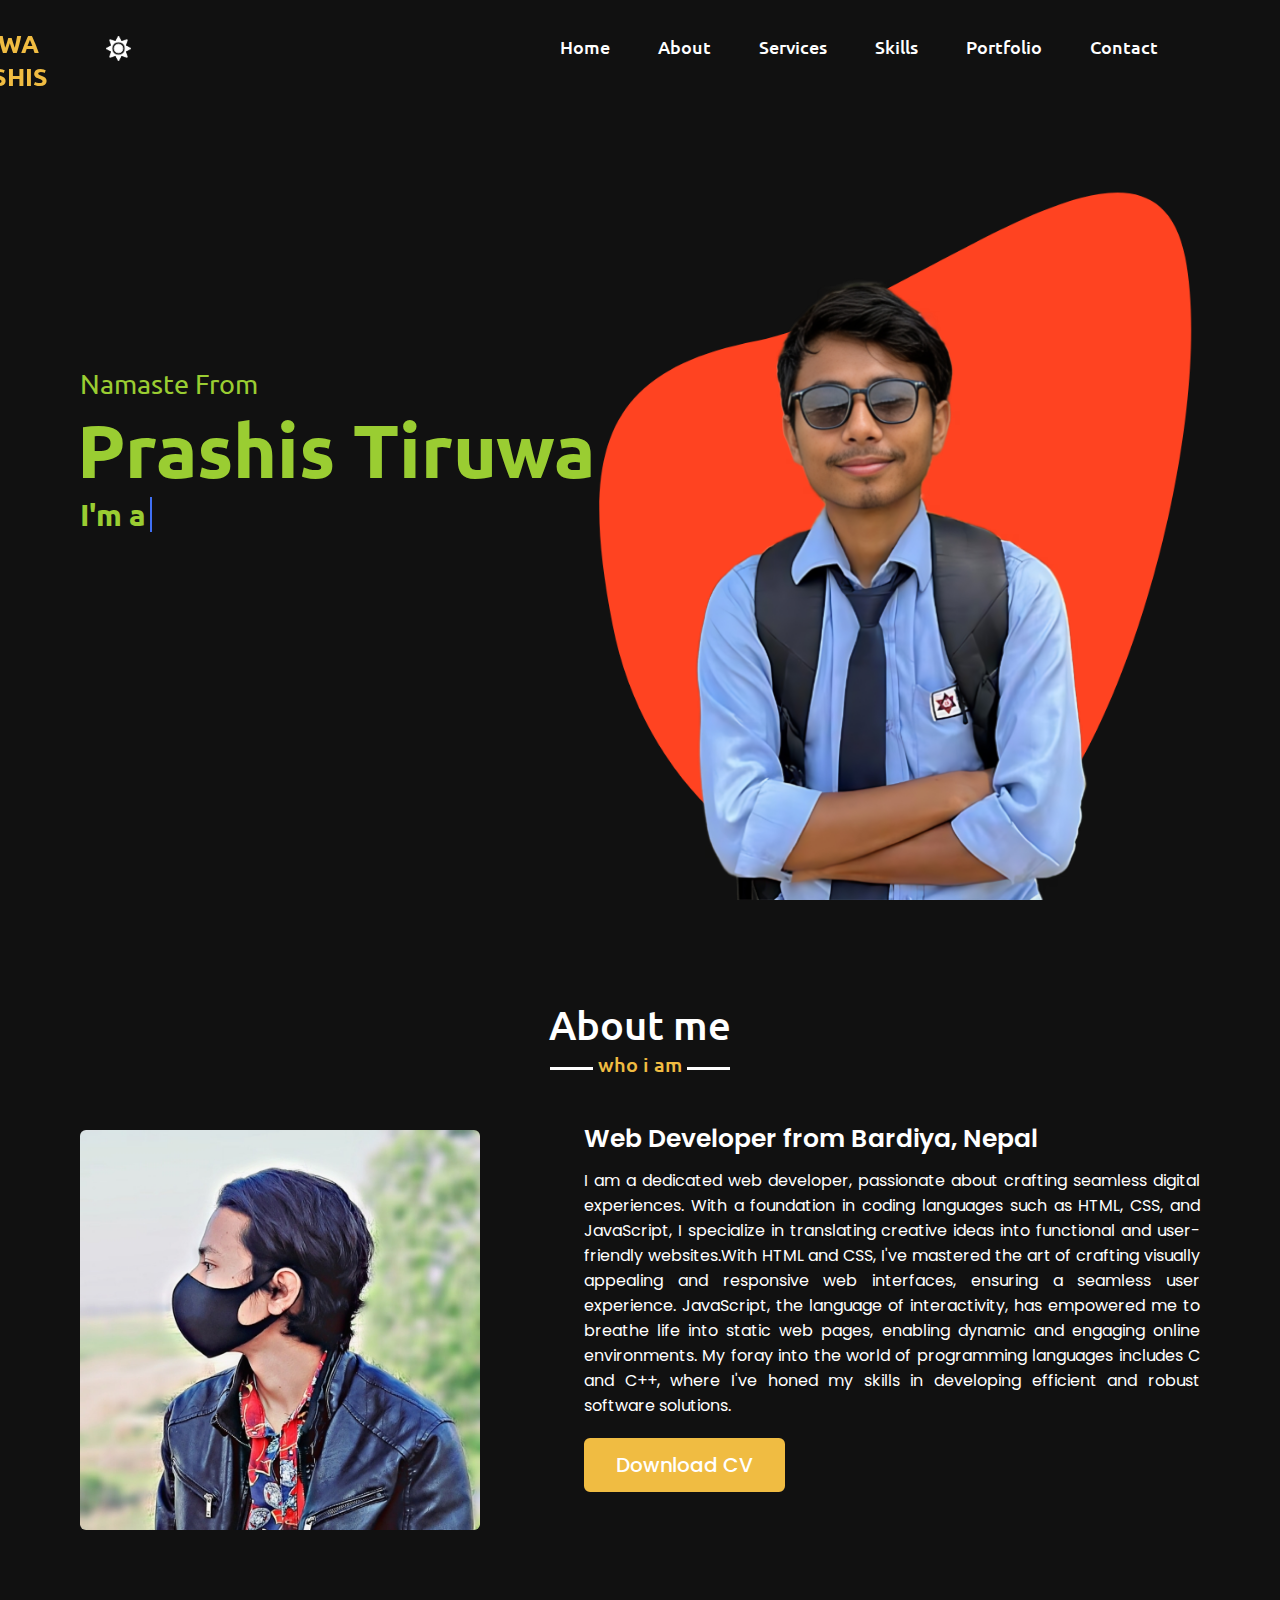
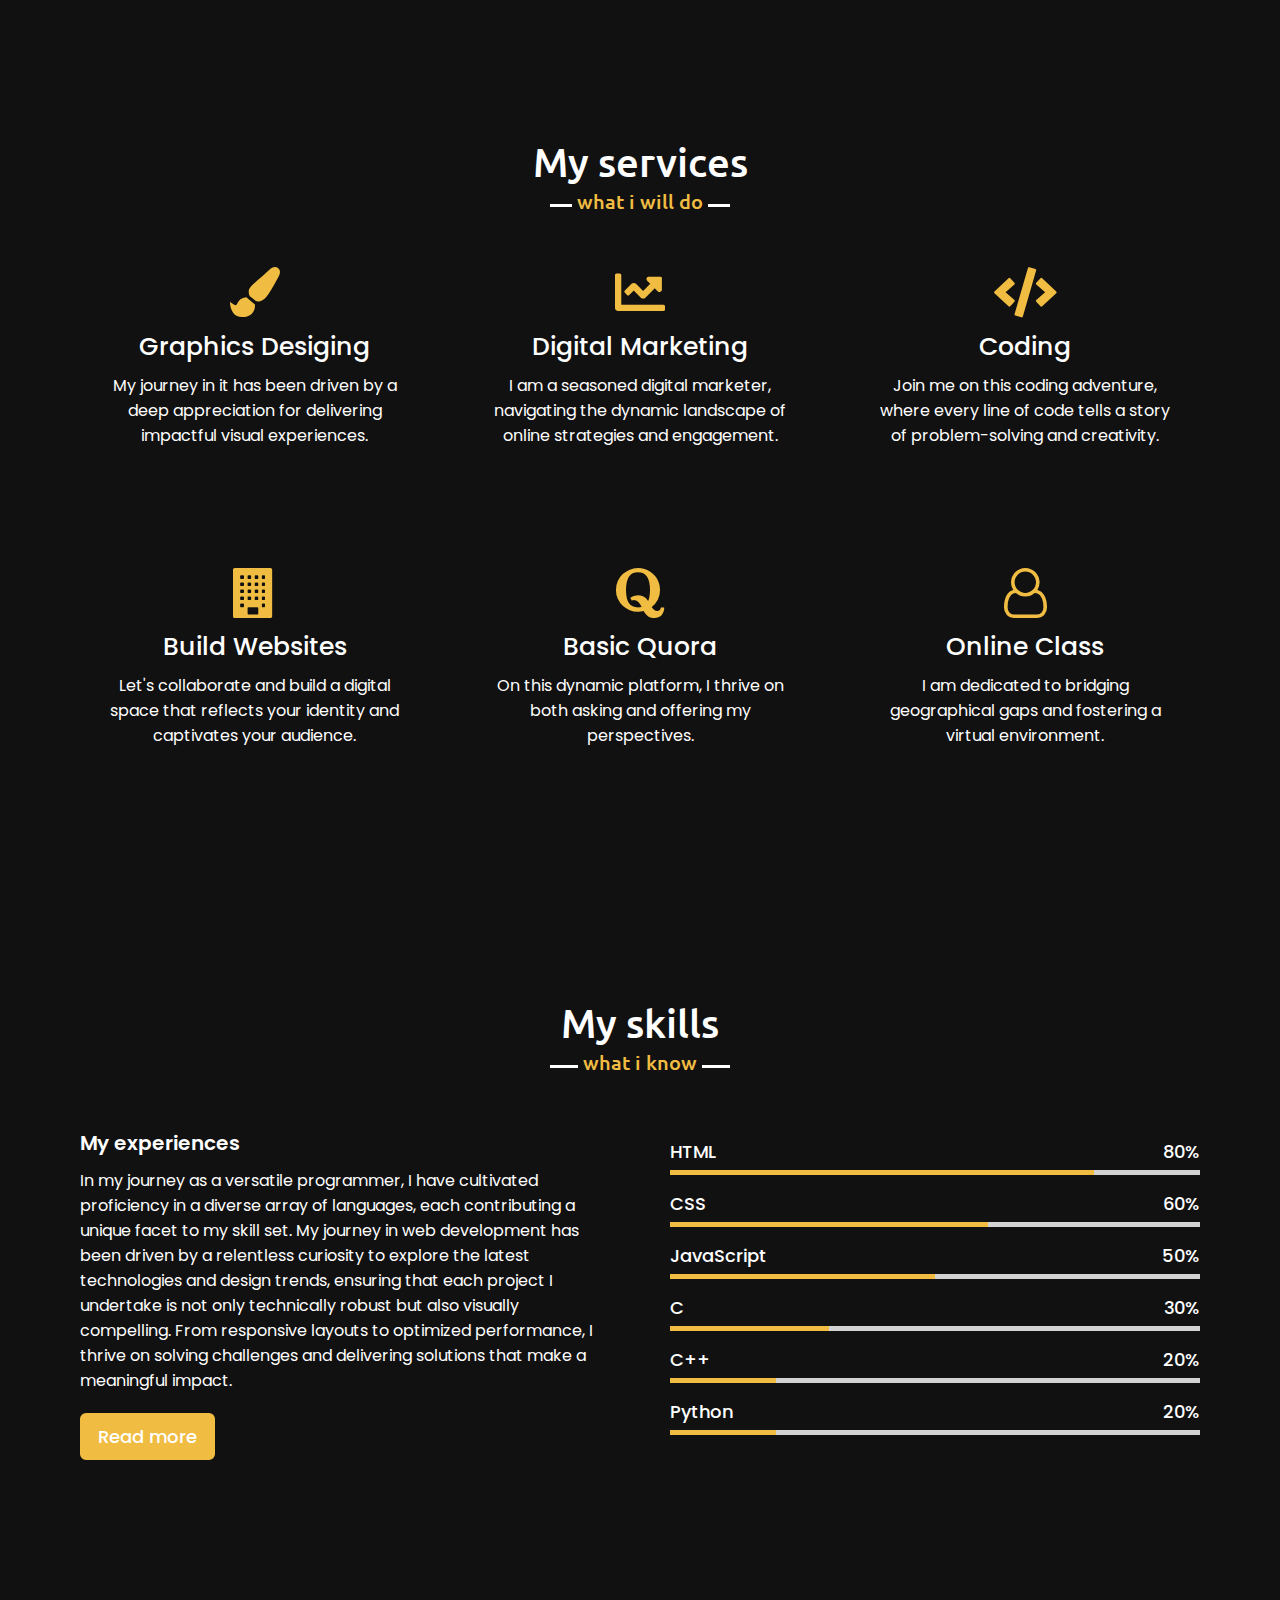
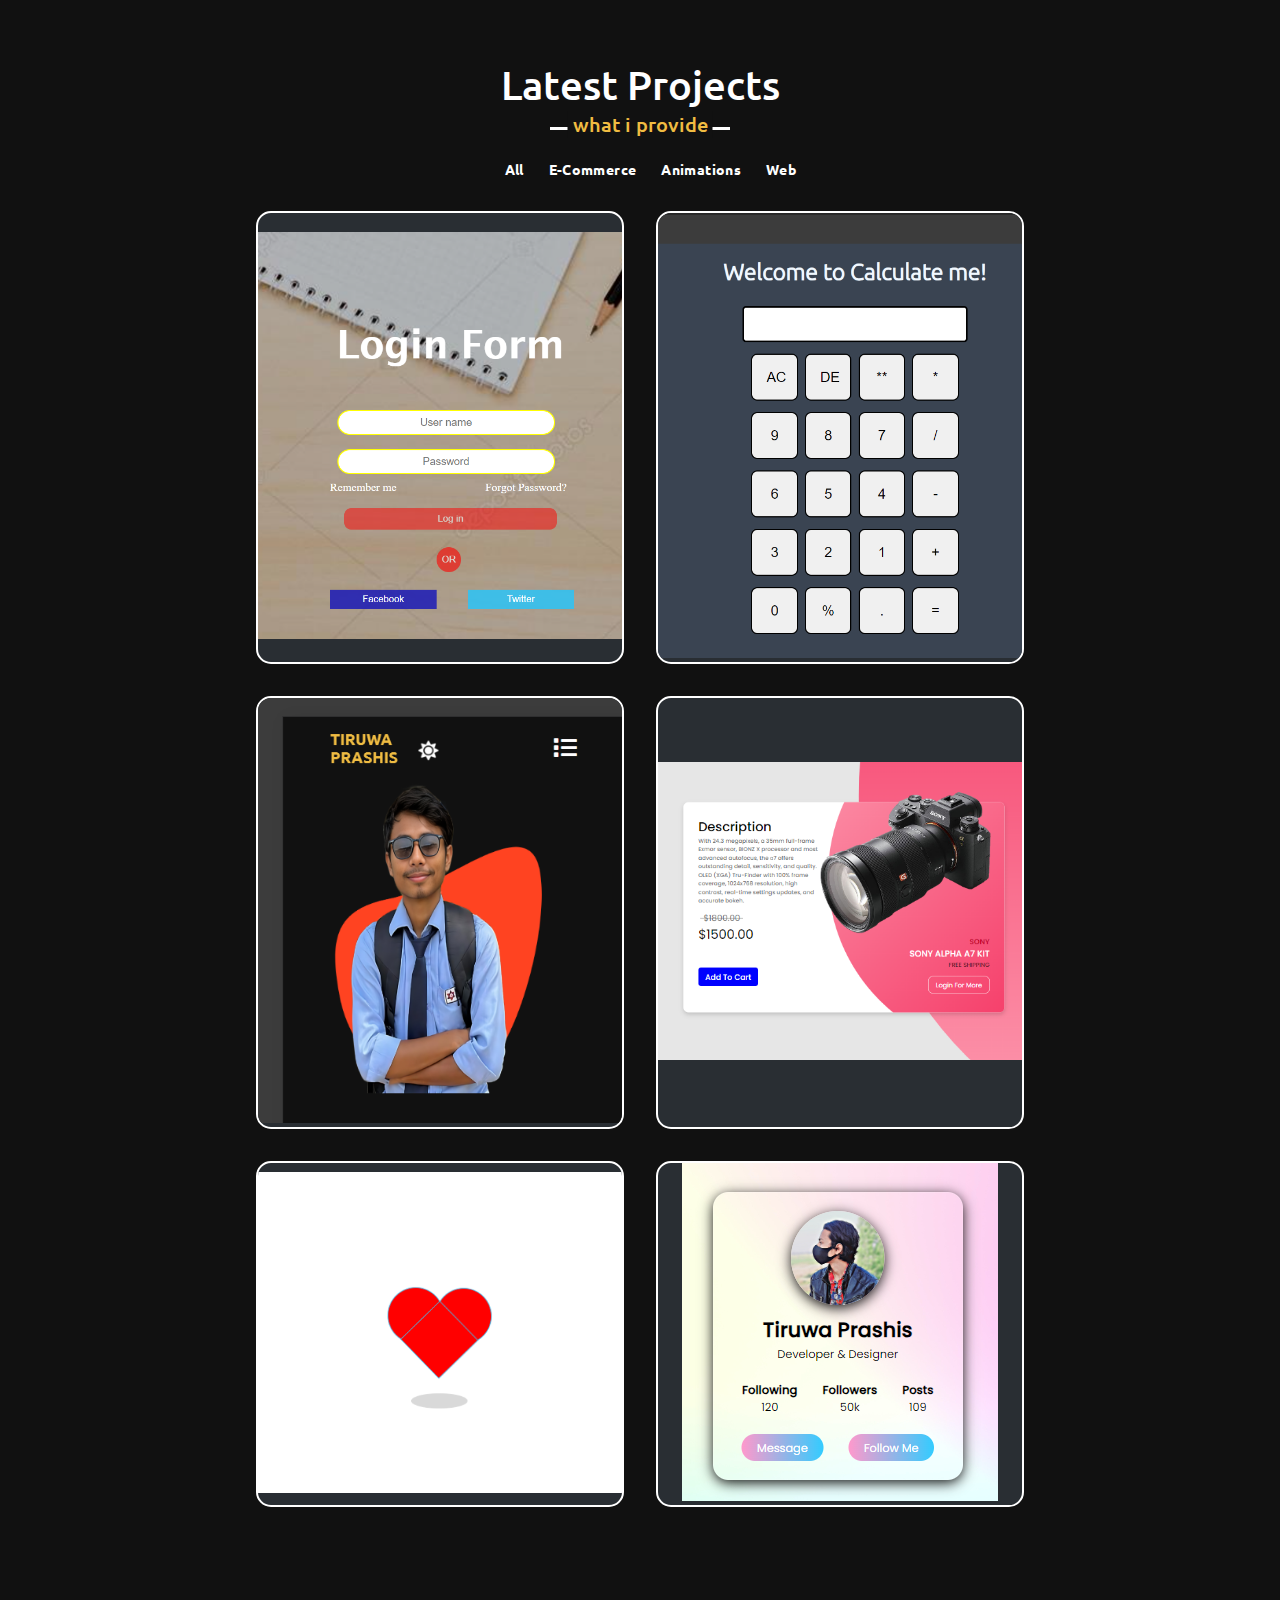
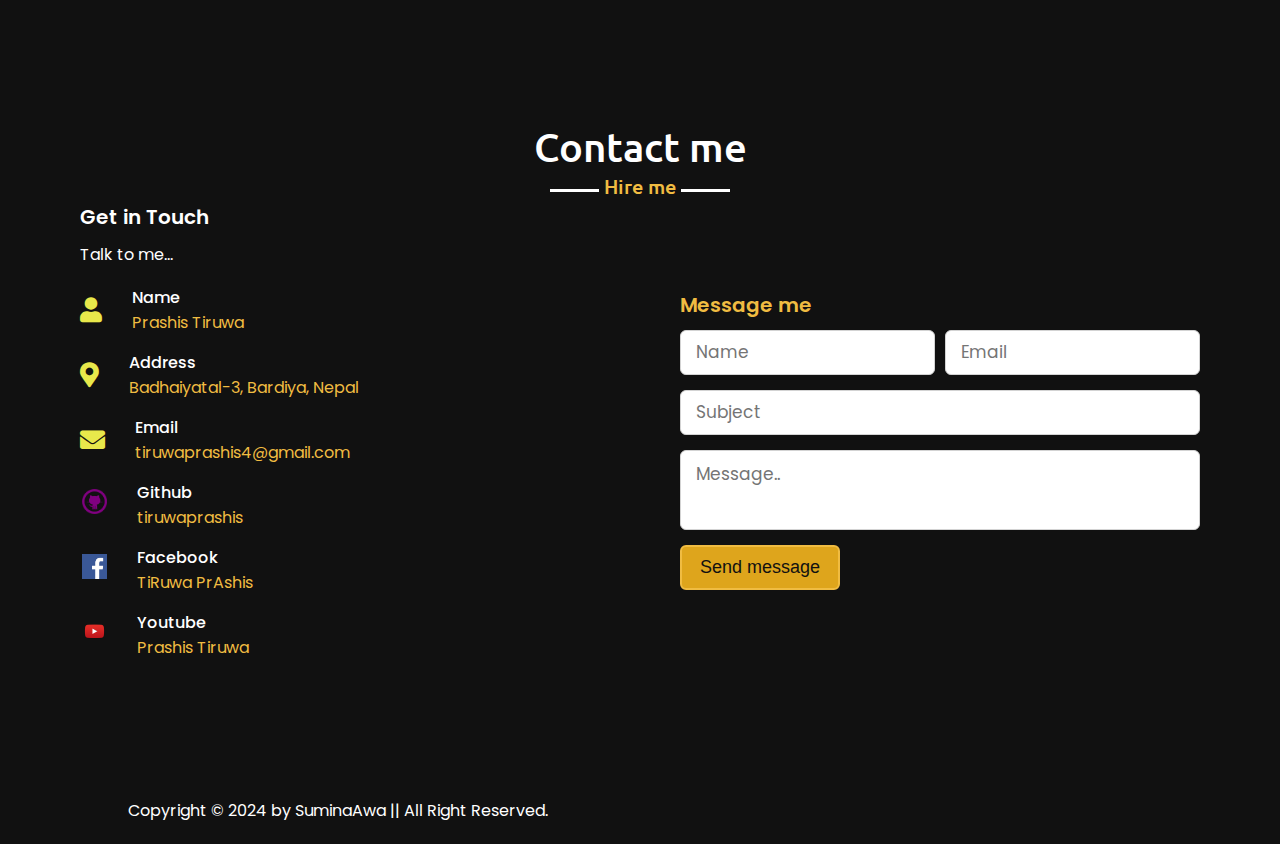
==== index.html @ 43dc6f6c "prashis.portfolio" ====
<!DOCTYPE html>
<html lang="en">
<head>
    <meta charset="UTF-8">
    <meta http-equiv="X-UA-Compatible" content="IE=edge">
    <meta name="viewport" content="width=device-width, initial-scale=1.0">
    <title>Document</title>
    <link rel="stylesheet" href="style.css">
    <link rel="stylesheet" href="https://cdnjs.cloudflare.com/ajax/libs/font-awesome/5.15.3/css/all.min.css"/>
    <link rel="stylesheet" href="https://stackpath.bootstrapcdn.com/font-awesome/4.7.0/css/font-awesome.min.css">
    <link href="https://fonts.googleapis.com/css2?family=Alegreya:wght@400;500&family=Cedarville+Cursive&family=Dancing+Script&family=Montserrat:wght@300;500&family=Roboto&family=Roboto+Mono:wght@600&family=Source+Sans+Pro:wght@300&display=swap" rel="stylesheet">

    <link rel="stylesheet" href="https://cdnjs.cloudflare.com/ajax/libs/OwlCarousel2/2.3.4/assets/owl.carousel.min.css"/>
</head>
<body>
    <nav class="navbar">
        <div class="max-width">
            <div class="logo"><a href="#">TIRUWA<br>PRASHIS</a></div>
            <img src="images/sun.png" id="mnicon">
            <ul class="menu">
                <li><a href="#home" class="menu-btn">Home</a></li>
                <li><a href="#about" class="menu-btn">About</a></li>
                <li><a href="#services" class="menu-btn">Services</a></li>
                <li><a href="#skills" class="menu-btn">Skills</a></li>
                <li><a href="#portfolio" class="menu-btn">Portfolio</a></li>
                <li><a href="#contact" class="menu-btn">Contact</a></li>
            </ul> 
            <div id="menu-icon" class="fas fa-list"></div>           
        </div>
    </nav>
    <!-- home section start -->
    <section class="home" id="home">
        <div class="myPic">
            <img src="images/pattern.png" alt="shape" id="shape">
            <img src="images/prashis.png" alt="myPic" id="blowPic">
        </div>
        <div class="max-width">
            <div class="home-content">
                <div class="text-1">Namaste From </div>
                <div class="text-2">Prashis Tiruwa</div>
                <div class="container">
                    <span class="text first-text">I'm a</span>
                    <span class="text sec-text">Freelancer</span>
                </div>
            
            </div>
        </div>
        
    </section>
    <!-- about section start -->
    <section class="about" id="about">
        <div class="max-width">
            <h2 class="title">About me</h2>
            <div class="about-content">
                <div class="column left">
                    <img src="images/prashis2.jpg" alt="my pic" id="ppPic">
                </div>
                <div class="column right">
                    <div class="text">Web Developer from Bardiya, Nepal</div>
                    <p>I am a dedicated web developer, passionate about crafting seamless digital experiences. With a foundation in coding languages such as HTML, CSS, and JavaScript, I specialize in translating creative ideas into functional and user-friendly websites.With HTML and CSS, I've mastered the art of crafting visually appealing and responsive web interfaces, ensuring a seamless user experience. JavaScript, the language of interactivity, has empowered me to breathe life into static web pages, enabling dynamic and engaging online environments. My foray into the world of programming languages includes C and C++, where I've honed my skills in developing efficient and robust software solutions.</p>
                    <a href="prashiscv.docx" id="download">Download CV</a>
                </div>
                
            </div>
        </div>
    </section>
    <!-- services section start -->
    <section class="services" id="services">
        <div class="max-width">
            <h2 class="title">My services</h2>
            <div class="serv-content">
                <div class="card">
                    <div class="box">
                        <i class="fas fa-paint-brush"></i>
                        <div class="text">Graphics Desiging</div>
                        <p>My journey in it has been driven by a deep appreciation for delivering impactful visual experiences.</p>
                    </div>
                </div>
                <div class="card">
                    <div class="box1">
                        <i class="fas fa-chart-line"></i>
                        <div class="text">Digital Marketing</a></div>
                        <p>I am a seasoned digital marketer, navigating the dynamic landscape of online strategies and engagement.</p>
                    </div>
                </div>
                <div class="card">
                    <div class="box">
                        <i class="fas fa-code"></i>
                        <div class="text">Coding</div>
                        <p>Join me on this coding adventure, where every line of code tells a story of problem-solving and creativity.</p>
                    </div>
                </div>

                <!-- <div class="serv-content" id="services2"> -->
                 <div class="card" id="services2">
                    <div class="box">
                        <i class="fa fa-building" aria-hidden="true"></i>
                        <div class="text">Build Websites</div>
                        <p>Let's collaborate and build a digital space that reflects your identity and captivates your audience.</p>
                    </div>
                </div>
                <div class="card" id="services2">
                    <div class="box">
                        <i class="fa fa-quora" aria-hidden="true"></i>
                        <div class="text">Basic Quora</div>
                        <p> On this dynamic platform, I thrive on both asking and offering my perspectives.</p>
                    </div>
                </div>
                <div class="card" id="services2">
                    <div class="box">
                        <i class="fa fa-user-o" aria-hidden="true"></i>
                        <div class="text">Online Class</div>
                        <p>I am dedicated to bridging geographical gaps and fostering a virtual environment.</p>
                    </div>
                </div>   
                </div>
               </div>
            </div>
        </div>
    </section>
    <!-- skills section start -->
    <section class="skills" id="skills">
        <div class="max-width">
            <h2 class="title">My skills</h2>
            <div class="skills-content">
                <div class="column left">
                    <div class="text">My experiences</div>
                    <p>In my journey as a versatile programmer, I have cultivated proficiency in a diverse array of languages, each contributing a unique facet to my skill set. My journey in web development has been driven by a relentless curiosity to explore the latest technologies and design trends, ensuring that each project I undertake is not only technically robust but also visually compelling. From responsive layouts to optimized performance, I thrive on solving challenges and delivering solutions that make a meaningful impact. </p>
                    <a href="prashiscv.docx">Read more</a>
                </div>
                <div class="column right">
                    <div class="bars">
                        <div class="info">
                            <span>HTML</span>
                            <span>80%</span>
                        </div>
                        <div class="line html"></div>
                    </div>
                    <div class="bars">
                        <div class="info">
                            <span>CSS</span>
                            <span>60%</span>
                        </div>
                        <div class="line css"></div>
                    </div>
                    <div class="bars">
                        <div class="info">
                            <span>JavaScript</span>
                            <span>50%</span>
                        </div>
                        <div class="line js"></div>
                    </div>
                    <div class="bars">
                        <div class="info">
                            <span>C</span>
                            <span>30%</span>
                        </div>
                        <div class="line c"></div>
                    </div>
                    <div class="bars">
                        <div class="info">
                            <span>C++</span>
                            <span>20%</span>
                        </div>
                        <div class="line oop"></div>
                    </div>
                    <div class="bars">
                        <div class="info">
                            <span>Python</span>
                            <span>20%</span>
                        </div>
                        <div class="line python"></div>
                    </div>
                </div>
            </div>
        </div>
    </section>

  <!-- portfolio section start -->
  <section class="portfolio" id="portfolio">
    <div class="max-width">
        <h2 class="title">Latest Projects</h2>
    </div>
    <div class="pcontainer">
        <div class="filter-buttons">
            <button class="pbtn" data-filter="all">All</button>
            <button class="pbtn" data-filter=".com">E-Commerce</button>
            <button class="pbtn" data-filter=".ani">Animations</button>
            <button class="pbtn" data-filter=".web">Web </button>
        </div>
        <div class="portfolio-gallery">
            <div class="port-box mix web">
              <div class="port-image">
                <a href="projects/login form/index.html">
                <img src="images/login.png">
              </div>
              <div class="port-content">
                <h3></h3>
              </div></a>
            </div>
            <div class="port-box mix com">
              <div class="port-image">
                <a href="projects/project calaculator/index.html">
                <img src="images/cal.png">
              </div>
              <div class="port-content">
                <h3></h3>
              </div></a>
        </div>
      <div class="port-box mix ani">
        <div class="port-image">
            <a href="index.html">
          <img src="images/port.png">
        </div>
        <div class="port-content">
          <h3></h3>
        </div></a>
  </div>
  <div class="port-box mix com">
    <div class="port-image">
        <a href="projects/Product Card Camera/index.html">
      <img src="images/product.png">
    </div>
    <div class="port-content">
      <h3></h3>
    </div></a>
</div>
<div class="port-box mix ani">
    <div class="port-image">
        <a href="projects/heartani/index.html">
      <img src="images/heartani.png">
    </div>
    <div class="port-content">
      <h3></h3>
    </div></a>
</div>
            <div class="port-box mix web">
              <div class="port-image">
                <a href="projects/usercardp/index.html">
                <img src="images/userprofile.png">
              </div>
              <div class="port-content">
                <h3></h3>
              </div></a>
            </div>
    </div>
    </div>
  </section>


    <!-- contact section start -->
    <section class="contact" id="contact">
        <div class="max-width">
            <h2 class="title">Contact me</h2>
            <div class="contact-content">
                <div class="column left">
                    <div class="text">Get in Touch</div>
                    <p>Talk to me...</p>
                    <div class="icons">
                           <div class="row">
                            <i class="fas fa-user"></i>
                            <div class="info">
                                <div class="head">Name</div>
                                <div class="sub-title">Prashis Tiruwa</div>
                            </div>
                            </div>
                        <div class="row">
                            <i class="fas fa-map-marker-alt"></i>
                            <div class="info">
                                <div class="head">Address</div>
                                <div class="sub-title">Badhaiyatal-3, Bardiya, Nepal</div>
                            </div>
                        </div>
                        <div class="row">
                            <i class="fas fa-envelope"></i>
                            <div class="info">
                                <div class="head">Email</div>
                                <div class="sub-title">tiruwaprashis4@gmail.com</div>
                            </div>
                        </div> 
                        <div class="row">
                            <a class="dj"  href="https://github.com/tiruwaprashis">
                           <img src="images/git.png" id="micon"></a>
                            <div class="info">
                                <div class="head">Github</div>
                                <div class="sub-title">tiruwaprashis</div>
                            </div>
                        </div>
                        <div class="row">
                            <a class="dj" href="https://www.facebook.com/prashis.tiruwa/">
                             <img src="images/facebook.png" id="micon"></a>
                            <div class="info">
                                <div class="head">Facebook</div>
                                <div class="sub-title">TiRuwa PrAshis</div>
                            </div>
                        </div>
                        <div class="row">
                            <a class="dj" href="https://www.youtube.com/@prashistiruwa3732">
                             <img src="images/youtube.png" id="micon"></a>
                            <div class="info">
                                <div class="head">Youtube</div>
                                <div class="sub-title">Prashis Tiruwa</div>
                            </div>
                        </div>
                    </div>    
                </div>
                <div class="column right">
                    <div class="text" id="message">Message me</div>
                    <form action="#">
                        <div class="fields">
                            <div class="field name">
                                <input type="text" placeholder="Name" required>
                            </div>
                            <div class="field email">
                                <input type="email" placeholder="Email" required>
                            </div>
                        </div>
                        <div class="field">
                            <input type="text" placeholder="Subject" required>
                        </div>
                        <div class="field textarea">
                            <textarea cols="30" rows="10" placeholder="Message.." required></textarea>
                        </div>
                        <div class="button-area">
                            <button type="submit">Send message</button>
                        </div>
                    </form>
                </div>
            </div>
        </div>
    </section>
    <footer>
        <p>Copyright &copy; 2024 by SuminaAwa || All Right Reserved.</p>
    </footer>
    <script src="mixitup.min.js"></script>
    <script src="script.js"></script>
    <script>
        var mixer = mixitup('.portfolio-gallery');
        var micon = document.getElementById('mnicon');
        mnicon.onclick = function(){
            document.body.classList.toggle("dark-theme");
            if(document.body.classList.contains("dark-theme")){
                mnicon.src="images/moon.png";
            } else{
                mnicon.src="images/sun.png";
            }
        }
        const text = document.querySelector(".sec-text");

        const textLoad = () => {
            setTimeout(() => {
                text.textContent = "Front-End Developer";
            }, 0);
            setTimeout(() => {
                text.textContent = "Wordpress Expert";
            }, 4000);
            setTimeout(() => {
                text.textContent = "YouTuber";
            }, 8000); //1s = 1000 milliseconds
            setTimeout(() => {
                text.textContent = "Web Developer";
            }, 12000);
            setTimeout(() => {
                text.textContent = "Blogger";
            }, 16000);
        }

        textLoad();
        setInterval(textLoad, 20000);
    </script>
    
</body>
</html>
---- style.css ----
/*  import google fonts */
@import url('https://fonts.googleapis.com/css2?family=Poppins:wght@400;500;600;700&family=Ubuntu:wght@400;500;700&display=swap');
@import url('https://fonts.googleapis.com/css2?family=Alegreya:wght@400;500&family=Cedarville+Cursive&family=Dancing+Script&family=Montserrat:wght@300;500&family=Roboto&family=Roboto+Mono:wght@600&family=Source+Sans+Pro:wght@300&display=swap');

*{
    margin: 0;
    padding: 0;
    box-sizing: border-box;
    text-decoration: none;
}
/*footer */
footer{
    padding: 1.3rem 10%;
    background-color: var(--primary-color);
}
footer p{
    color: var(--secondary-color);
}
/* navbar styling */
.navbar{
    width: 100%;
    z-index: 999;
    padding: 25px 0;
    font-family: 'Ubuntu', sans-serif;
    transition: all 0.3s ease;
    background-color: var(--primary-color);
   position: fixed;
}
.navbar .max-width{
    display: flex;
    align-items: center;
    justify-content: space-between;
}
.navbar .logo a{
    font-size: 25px;
    font-weight: 600; 
    position: fixed;
    margin-left: -140px;
    font-family: 'Ubuntu', sans-serif;
    color: #f0bc42;
    top: 3%;
}
.navbar .menu li{
    list-style: none;
    display: inline-block;
    
}
   
nav ul{
    flex: 1;
    text-align: right;
}
nav ul li{
    margin: 10px 2px;
}
.navbar .menu li a{
    display: block;
    color: var(--secondary-color);
    font-size: 18px;
    font-weight: 500;
    transition: color 0.3s ease;
}
:root{
    --primary-color:#111;
    --secondary-color: #fff;
}
.dark-theme{
    --primary-color: #fff;
    --secondary-color: #111;
}
#mnicon{
    width: 25px;
    cursor: pointer;
    margin-left: 26px;
    
}
#micon{
    width: 25px;
    cursor: pointer;
    margin-left: 26px;
    
}
/* menu btn styling */
.menu-btn{
    color: var(--secondary-color);
    font-size: 23px;
    cursor: pointer;
    display: none;
    float: right;
    margin-right:40px;
    
}
 .menu li a:hover{/*6. use of hover for editing text*/
    color: yellowgreen;  
}
#menu-icon{
    font-size: 1.8rem;
    z-index: 10001;
    color: var(--secondary-color);
    cursor: pointer;
    margin-left: 25px;
    border-radius: 3px;
    display: none;
}

/* home section styling */
.home{
    display: flex;
    height: 100vh;
    color: yellowgreen;
    min-height: 500px;
    background-size: cover;
    background-attachment: fixed;
    font-family: 'Ubuntu', sans-serif;
    background-color: var(--primary-color);
    overflow-x:hidden ;
} 

  .container{
    width: 400px;
    overflow: hidden;
}
.container .text{
    position: relative;
    color: blue;
    font-size: 30px;
    font-weight: 400;
}
.container .text.first-text{
    color:yellowgreen ;
    font-weight: 600;
}
.text.sec-text:before{
    content: "";
    position: absolute;
    top: 0;
    left: 0;
    height: 100%;
    width: 100%;
    background-color: var(--primary-color);
    border-left: 2px solid #4070F4;
    animation: animate 4s steps(12) infinite;
}
@keyframes animate{
    40%, 60%{
        left: calc(100% + 4px);
    }
    100%{
        left: 0%;
    }
}
.myPic{
    width: 45%;
    height: 80%;
    position: absolute;
    bottom: 0;
    right: 100px;

}
.myPic img{
    height: 100%;
    position: absolute;
    left: 50%;
    bottom: 0;
    transform: translateX(-50%);
}

.home .max-width{
  width: 100%;
  display: flex;
}
.home .max-width .row{
  margin-right: 0;
}
.home .home-content .text-1{
    font-size: 27px;
}
.home .home-content .text-2{
    font-size: 75px;
    font-weight: 600;
    margin-left: -3px;
}

/* all similar content styling codes */
section{
    padding: 100px 0;
}
.max-width{
    max-width: 1300px;
    padding: 0 80px;
    margin: auto;
}
.about, .services, .skills, .teams, .contact, footer{
    font-family: 'Poppins', sans-serif;
}
.about .about-content,
.services .serv-content,
.skills .skills-content,
.contact .contact-content{
    display: flex;
    flex-wrap: wrap;
    align-items: center;
    justify-content: space-between;
}
section .title{
    position: relative;
    text-align: center;
    font-size: 40px;
    font-weight: 500;
    margin-bottom: 60px;
    padding-bottom: 20px;
    font-family: 'Ubuntu', sans-serif;
}
section .title::before{    /*who i am so side ma bar*/
    content: "";
    position: absolute;
    bottom: 0px;
    left: 50%;
    width: 180px;
    height: 3px;
    background: var(--primary-color);
    transform: translateX(-50%);
}
section .title::after{
    position: absolute;
    bottom: -8px;
    left: 50%;
    font-size: 20px;
    color: #f0bc42;
    padding: 0 5px;
    background: var(--primary-color);
    transform: translateX(-50%);
}
.about, .teams{
    color:var(--secondary-color);
    background: var(--primary-color);
}
.about .title::before,
.teams .title::before{
    background: var(--secondary-color);
}
.about .title::after,
.teams .title::after{
    background: var(--primary-color);
    content: "who i am";
    color: #f0bc42;
}
.about .about-content .left{
    width: 45%;
}
.about .about-content .left img{
    height: 400px;
    width: 400px;
    object-fit: cover;
    border-radius: 6px;
}

.about .about-content .right{
    width: 55%;
    color: var(--secondary-color);
    margin-top: -5%;
}
.about .about-content .right .text{
    font-size: 25px;
    font-weight: 600;
    margin-bottom: 10px;
    color: var(--secondary-color);
}
.about .about-content .right .text span{
    color: #f0bc42;
}
.about .about-content .right p{
    text-align: justify;
}
.about .about-content .right a{
    display: inline-block;
    background: #f0bc42;
    color: var(--secondary-color);
    font-size: 20px;
    font-weight: 500;
    padding: 10px 30px;
    margin-top: 20px;
    border-radius: 6px;
    border: 2px solid #f0bc42;
}
.about .about-content .right a:hover{
    color: var(--secondary-color);
    background: var(--primary-color);
    border: 2px solid var(--primary-color);
}

/* services section styling */
.services, .teams{
    color:var(--secondary-color);
    background: var(--primary-color);
}
.services .title::before,
.teams .title::before{
    background: var(--secondary-color);
}
.services .title::after,
.teams .title::after{
    background: var(--primary-color);
    content: "what i will do";
    color: #f0bc42;
}
#services2{
    margin-top: 20px;
}
.serv-content{
    margin-top: -50px;
}
.services .serv-content .card{
    width: calc(33% - 20px);
    background: var(--primary-color);
    text-align: center;
    border-radius: 6px;
    padding: 50px 25px;
    cursor: pointer;
    transition: all 0.3s ease;
}
.services .serv-content .card:hover{
    background: #dda41f;
    color: var(--primary-color);
}
.card:hover i {
    color: var(--primary-color) !important
}

.services .serv-content .card .box{
    transition: all 0.3s ease;
}
.services .serv-content .card:hover .box{
    transform: scale(1.05);
}
.services .serv-content .card i{
    font-size: 50px;
    color: #f0bc42;
    transition: color 0.3s ease;
}

.services .serv-content .card .text{
    font-size: 25px;
    font-weight: 500;
    margin: 10px 0 7px 0;
}

/* skills section styling */
.skills, .teams{
    color:var(--secondary-color);
    background: var(--primary-color);
}
.skills .title::before,
.teams .title::before{
    background: var(--secondary-color);
}
.skills .title::after,
.teams .title::after{
    background: var(--primary-color);
    content: "what i know";
    color: #f0bc42;
}
.skills .skills-content .column{
    width: calc(50% - 30px);
}
.skills .skills-content .left .text{
    font-size: 20px;
    font-weight: 600;
    margin-bottom: 10px;
}

.skills .skills-content .left a{
    display: inline-block;
    background: #f0bc42;
    color: var(--secondary-color);
    font-size: 18px;
    font-weight: 500;
    padding: 8px 16px;
    margin-top: 20px;
    border-radius: 6px;
    border: 2px solid #f0bc42;
}
.skills .skills-content .left a:hover{
    color: var(--secondary-color);
    background-color: var(--primary-color);
    border: 2px solid var(--primary-color);
}
.skills .skills-content .right .bars{
    margin-bottom: 15px;
}
.skills .skills-content .right .info{
    display: flex;
    margin-bottom: 5px;
    align-items: center;
    justify-content: space-between;
}
.skills .skills-content .right span{
    font-weight: 500;
    font-size: 18px;
}
.skills .skills-content .right .line{
    height: 5px;
    width: 100%;
    background: lightgrey;
    position: relative;
}
.skills .skills-content .right .line::before{
    content: "";
    position: absolute;
    height: 100%;
    left: 0;
    top: 0;
    background: #f0bc42;
}
.skills-content .right .html::before{
    width: 80%;
}
.skills-content .right .css::before{
    width: 60%;
}
.skills-content .right .js::before{
    width: 50%;
}
.skills-content .right .c::before{
    width: 30%;
}
.skills-content .right .oop::before{
    width: 20%;
}
.skills-content .right .python::before{
    width: 20%;
}
/*portfolio section*/
.portfolio, .teams{
    color:var(--secondary-color);
    background: var(--primary-color);
}
.portfolio .title::before,
.teams .title::before{
    background: var(--secondary-color);
}
.portfolio .title::after,
.teams .title::after{
    background: var(--primary-color);
    content: "what i provide";
    color: #f0bc42;
}
.filter-buttons{
    margin: 2rem;
    text-align: center;
}
.pcontainer{
    margin-top: -30px;
}
.pbtn{
    background: none;
    outline: none;
    border: none;
    cursor: pointer;
    font-family:'Ubuntu', sans-serif;
    font-size:.90rem;
    font-weight: 600;
    letter-spacing: .4px;
    margin-left: 1.3rem;
    color: var(--secondary-color);
}
.pbtn:hover{
    color: #dea51c;
}
.portfolio-gallery{
    display: grid;
    grid-template-columns: repeat(auto-fill, minmax(270px , 1fr));
    gap:2rem;
    margin: 15px;
    margin-left: 20%;
    margin-right: 20%;
    
}
.port-box{
    position: relative;
    border-radius: 15px;
    overflow: hidden;
    display: flex;
    background: #292e33;
    grid-template-rows: 1fr auto;
    align-items: center;
    border: 2px solid var(--secondary-color);
    box-shadow: var(--neon-box-shadow);
    cursor: pointer;
}
.port-image{
    display: flex;
    align-items: center;
    justify-content: center;
    height: 100%;
    width: 100%;
}
.port-image img{
     width:100%;
     opacity: .5s;
     height: 100%;
     transition: .5s;
}
.port-content{
    position: absolute;
    bottom: 0;
    left: 0;
    height: 100%;
    width: 100%;
    opacity: 0;
    background: linear-gradient(rgba(0,0,0,.2), #062a2c);
    display: flex;
    align-items: center;
    justify-content: center;
    flex-direction: column;
    text-align: center;
    transition: 0.5s;
    padding: 0 2rem;
}
.port-content h3{
    font-size: 1.5rem;
    font-family: 'Ubuntu', sans-serif;
    color: #dda41f;
    width: 600;
}
.port-box:hover .port-content{
    opacity: 1;
}
.port-box:hover .port-image img{
    transform: scale(1.1);
}

/* contact section styling */
.contact, .teams{
    color:var(--secondary-color);
    background: var(--primary-color);
}
.contact .title::before,
.teams .title::before{
    background: var(--secondary-color);
}
.contact .title::after,
.teams .title::after{
    background: var(--primary-color);
    content: "Hire me";
    color: #f0bc42;
}
.contact-content{
    margin-top: -50px;
}

.contact .contact-content .column{
    width: calc(50% - 40px);
}
.contact .contact-content .text{
    font-size: 20px;
    font-weight: 600;
    margin-bottom: 10px;
}
.contact .contact-content .left p{
    text-align: justify;
}
.contact .contact-content .left .icons{
    margin: 10px 0;
}
.contact .contact-content .row{
    display: flex;
    height: 65px;
    align-items: center;
    
}
.contact .contact-content .row .info{
    margin-left: 30px;
}
.contact .contact-content .row i{
    font-size: 25px;
    color: rgb(232, 232, 75);
}
.contact .contact-content .row .dj{
    margin-left: -24px;
}
.contact .contact-content .info .head{
    font-weight: 500;
}
.contact .contact-content .info .sub-title{
    color: #f0bc42;
}
.contact .right form .fields{
    display: flex;
}
#message{
    color: #f0bc42;
}
.contact .right form .field,
.contact .right form .fields .field{
    height: 45px;
    width: 100%;
    margin-bottom: 15px;
}
.contact .right form .textarea{
    height: 80px;
    width: 100%;
}
.contact .right form .name{
    margin-right: 10px;
}
.contact .right form .field input,
.contact .right form .textarea textarea{
    height: 100%;
    width: 100%;
    border: 1px solid lightgrey;
    border-radius: 6px;
    outline: none;
    padding: 0 15px;
    font-size: 17px;
    font-family: 'Poppins', sans-serif;
    transition: all 0.3s ease;
}
.contact .right form .field input:focus,
.contact .right form .textarea textarea:focus{
    border-color: #b3b3b3;
}
.contact .right form .textarea textarea{
  padding-top: 10px;
  resize: none;
}
.contact .right form .button-area{
  display: flex;
  align-items: center;
}
.right form .button-area button{
  color: var(--primary-color);
  font-weight: 600;
  display: block;
  width: 160px!important;
  height: 45px;
  outline: none;
  font-size: 18px;
  font-weight: 500;
  border-radius: 6px;
  cursor: pointer;
  flex-wrap: nowrap;
  background: #dea51c;
  border: 2px solid #f0bc42;
}
.right form .button-area button:hover{
  color: var(--secondary-color);
  background: none;
  border: 2px solid var(--secondary-color);
}

/* responsive media query start */

@media (max-width: 1250px) {
    #menu-icon{
        display:block;
        transition: all .4s ease;
    }
    #menu-icon.fa-times{
        transform: rotate(-180deg);
    }
    .menu.open{
        top: 100%;
    }
    .menu{
    display: flex;
    position: absolute;
    top: -1000px;
    right: 0;
    left:0;
    flex-direction: column;
    transition: all .45s ease;

    }
    .menu.open *{
        top: 100%;
    }
    .logo{
        margin-left: 100px;
        margin-top: -50px;
    }
    .micon{
        margin-left: 100px;

    }
    #mnicon{
        margin-left: -800px;
        margin-top: 20px;

    }
    .home-content{
        width: 450px;
    }
    .home .home-content .text-2{
        font-size: 60px;
    }
    .home .home-content .text-1{
        font-size: 40px;
    }
    .home .home-content .text-3{
        font-size: 30px;
    }
    .myPic{
        margin-left: 600px;
        
    }
    #blowPic{
        width: 600px ;
        
    } 
    #shape{
        width: 700px ;
        margin-top: -40px;
    }
    #ppPic{
        width: 340px;
    }
    
}
@media (max-width:1227px){
    .myPic{
        margin-left: 600px;
        margin-top: 50px;
    }
 
    #shape{
        width: 450px ;
        height: 600px;
        
    }
}


@media (max-width: 991px) {
    .max-width{
        padding:px;
    }

}
@media (max-width: 947px){
    .logo{
        margin-left: 140px;
        margin-top: -50px;
    }
    

    #ppPic{
        width: 250px;
        height: auto;
    }
    .home-content .text-1{
        font-size: 24px !important
    }
    .home-content .text-2{
        font-size: 34px !important
    }
    .home-content .text-3{
        font-size: 24px !important
    }
}


@media (max-width: 840px){
    #menu-icon{
        display:block;
        transition: all .4s ease;
        margin-right: 10%;
    }
    #menu-icon.fa-times{
        transform: rotate(-180deg);
    }
    .menu.open{
        top: 100%;
    }
    .menu{
    display: flex;
    position: absolute;
    top: -1000px;
    right: 0;
    left:0;
    margin-right: 10%;
    flex-direction: column;
    transition: all .45s ease;

    }
    .menu.open *{
        top: 100%;
    }
    #mnicon{
        margin-left: -400px;
    }
  
    .myPic{
        margin-right: 100px;
        margin-bottom: 28%;
    }
    .home-content{
        margin-top: 112%;
    }
    .services .serv-content .card{
        width: calc(50% - 20px);
    }
  
}
@media (max-width: 690px) {

.logo{
    margin-left: 150px;
}
.home-content{
    width: 320px;
}
.home .home-content .text-2{
    font-size: 50px;
}
.home .home-content .text-1{
    font-size: 30px;
}
.home .home-content .text-3{
    font-size: 20px;
}

.myPic{
    margin-left: 240px;
    margin-top: 180px;
}
#blowPic{
    width: 450px ;
    margin-top: -380px;
    margin-left: -60px;


} 
.services .serv-content .card{
    width: calc(50% - 20px);
}
.menu{
    display: none;
}
.menu-btn{
    display: block;
    margin-right: 50px;
    
}
}

@media(max-width: 600px){
    p{
        font-size: 10px;
    }
    #ppPic{
        width: 180px;
        height: auto;
    }
    .head{
        font-size: 15px;
    }
    .sub-title{
        font-size: 10px;
    }
    .text{
        font-size: 10px;
    } 

    .myPic{
        margin-left: 200px;
        margin-top: 190px;
    }
    #blowPic{
        width: 310px ;
        margin-top: -300px;
        margin-left: -10px;
    } 
    #shape{
        width: 300px ;
        height: 250px;
        margin-top: -120px;
    }
    .home-content .text-1{
        font-size: 20px !important
    }
    .home-content .text-2{
        font-size: 30px !important
    }
    .home-content .container{
        font-size: 15pxpx !important
    }
    .services .serv-content .card{
        width: calc(50% - 20px);
    }
}



@media(max-width: 469px){
    .myPic{
        height: 60%;
        width: 20%;
        bottom: 18%;
        left: -40px;
    
    }
#shape{
   height: 70%;
   width: fit-content;
    
}
#menu-icon{
    display:block;
    transition: all .4s ease;
    margin-right: -40px;
}
#menu-icon.fa-times{
    transform: rotate(-180deg);
}
.menu.open{
    top: 100%;
}
.menu{
display: flex;
position: absolute;
top: -1000px;
right: 0;
left:0;
margin-right: -10px;
flex-direction: column;
transition: all .45s ease;
}
#ppPic{
    height: 130%;
    width: 130%;
    margin-top: -110px;
    margin-left: -60px;
}
.about .about-content .right .text{
    font-size: 20px;
    font-weight: 500;
    margin-bottom: 10px; 
    width: 150%;
}
.about .about-content .right p{
    width: 140%;
}
.about .about-content .right a{
    font-size: 15px;
    font-weight: 500;
    padding: 5px 15px;
   
}
.menu.open *{
    top: 100%;
}
.navbar .logo a{
    font-size: 20px;
    margin-top: -5px;
    margin-left: -200px;

}
#mnicon{
     margin-left: -200px;
     margin-top: 5px;
}
.home-content{
    margin-top: 190%;
    margin-left: -50px;
}
.home-content .text-1{
    font-size: 20px !important
}
.home-content .text-2{
    font-size: 30px !important
}
.services{
 margin-left: -30px;
}
.container .text{
    font-size: 20px;
}
.services .title::after,
.teams .title::after{
    font-size: 18px;
}
.skills .title::after,
.teams .title::after{
    font-size: 17px;
}
.portfolio .title::after,
.teams .title::after{
    font-size: 14px;
}
}
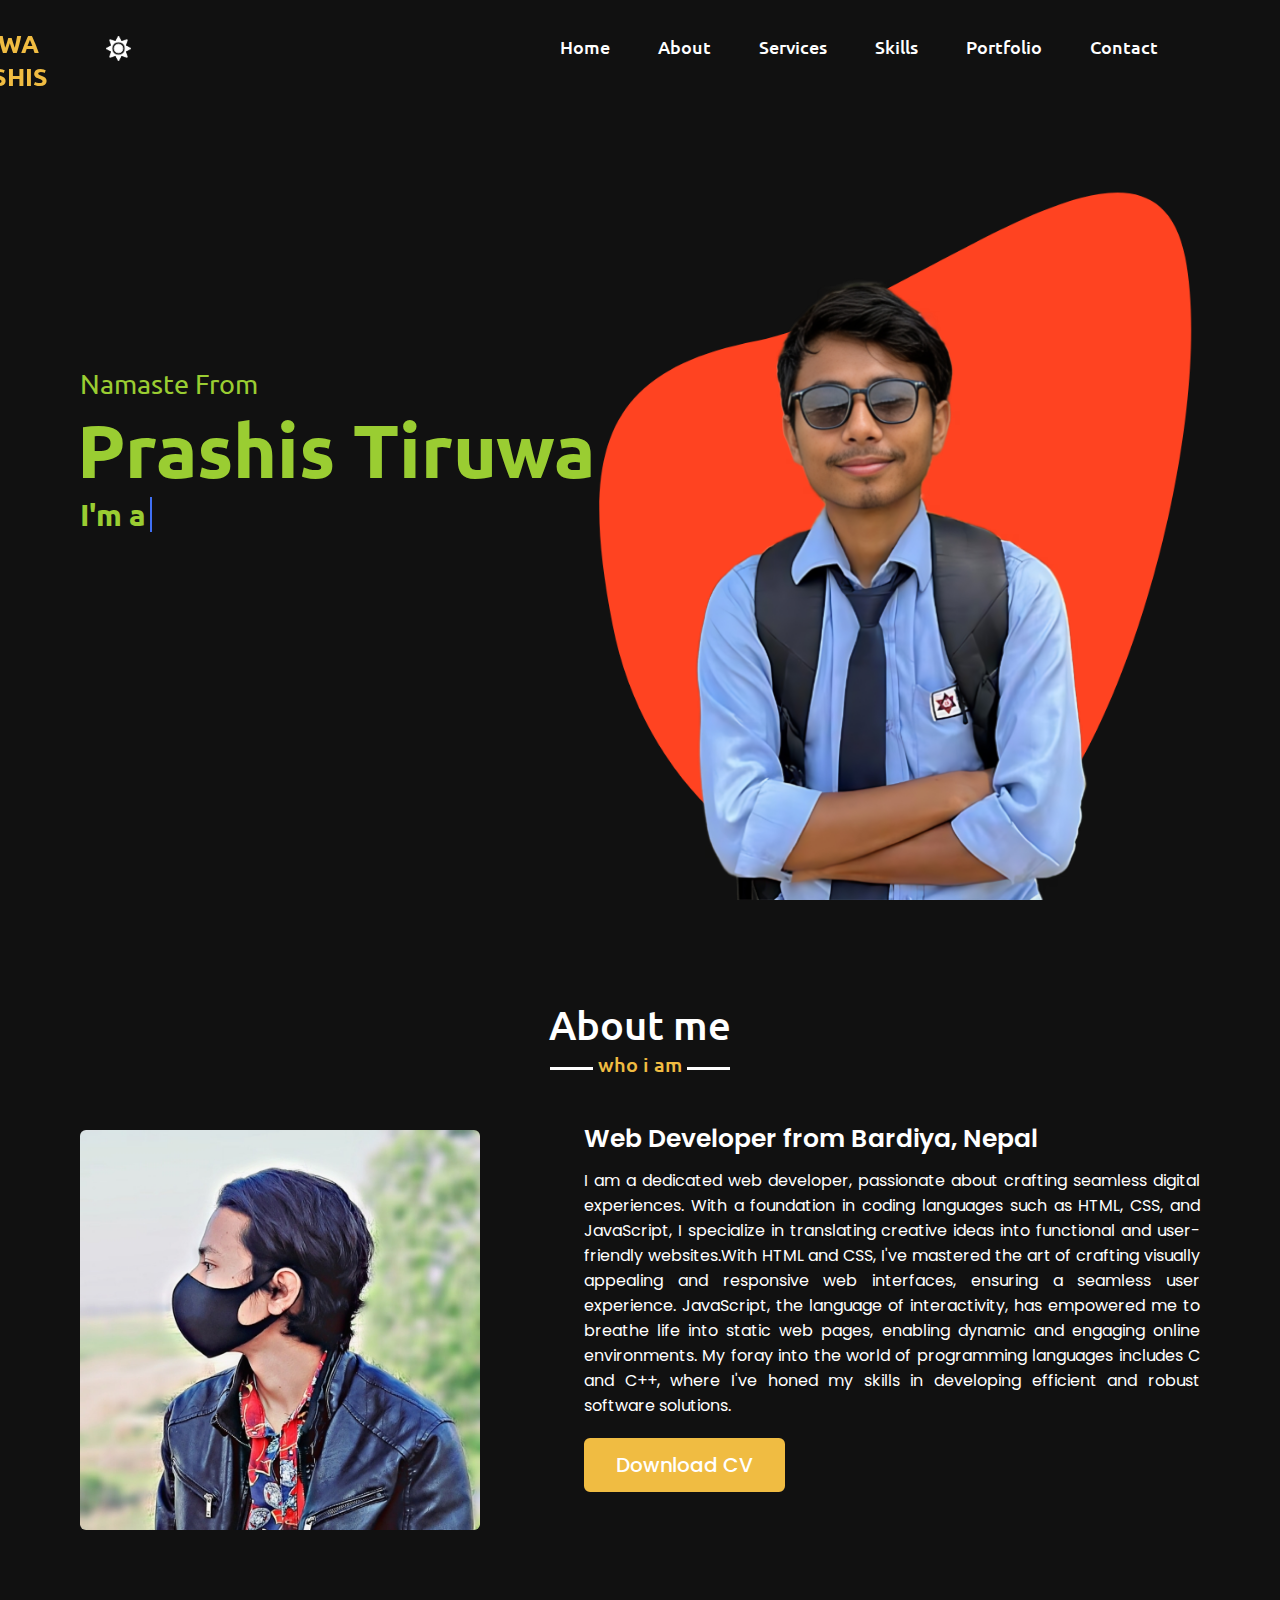
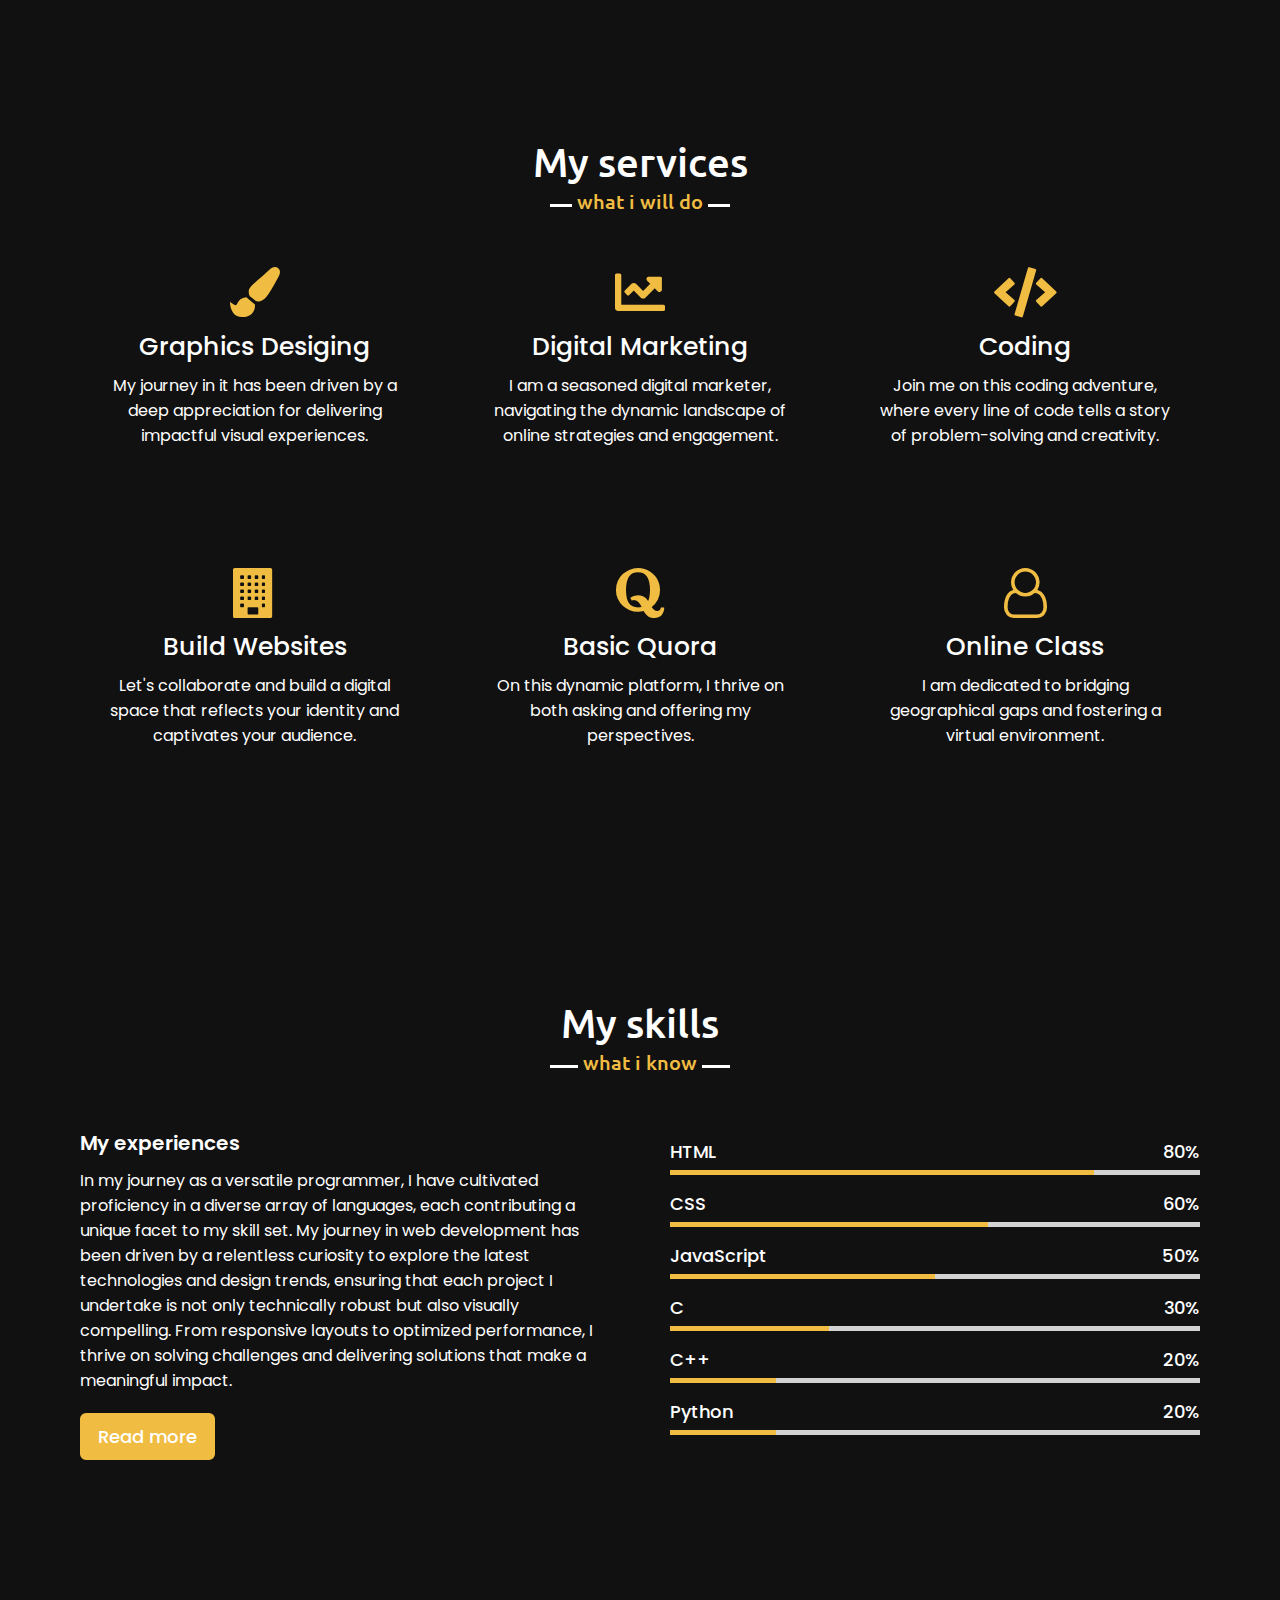
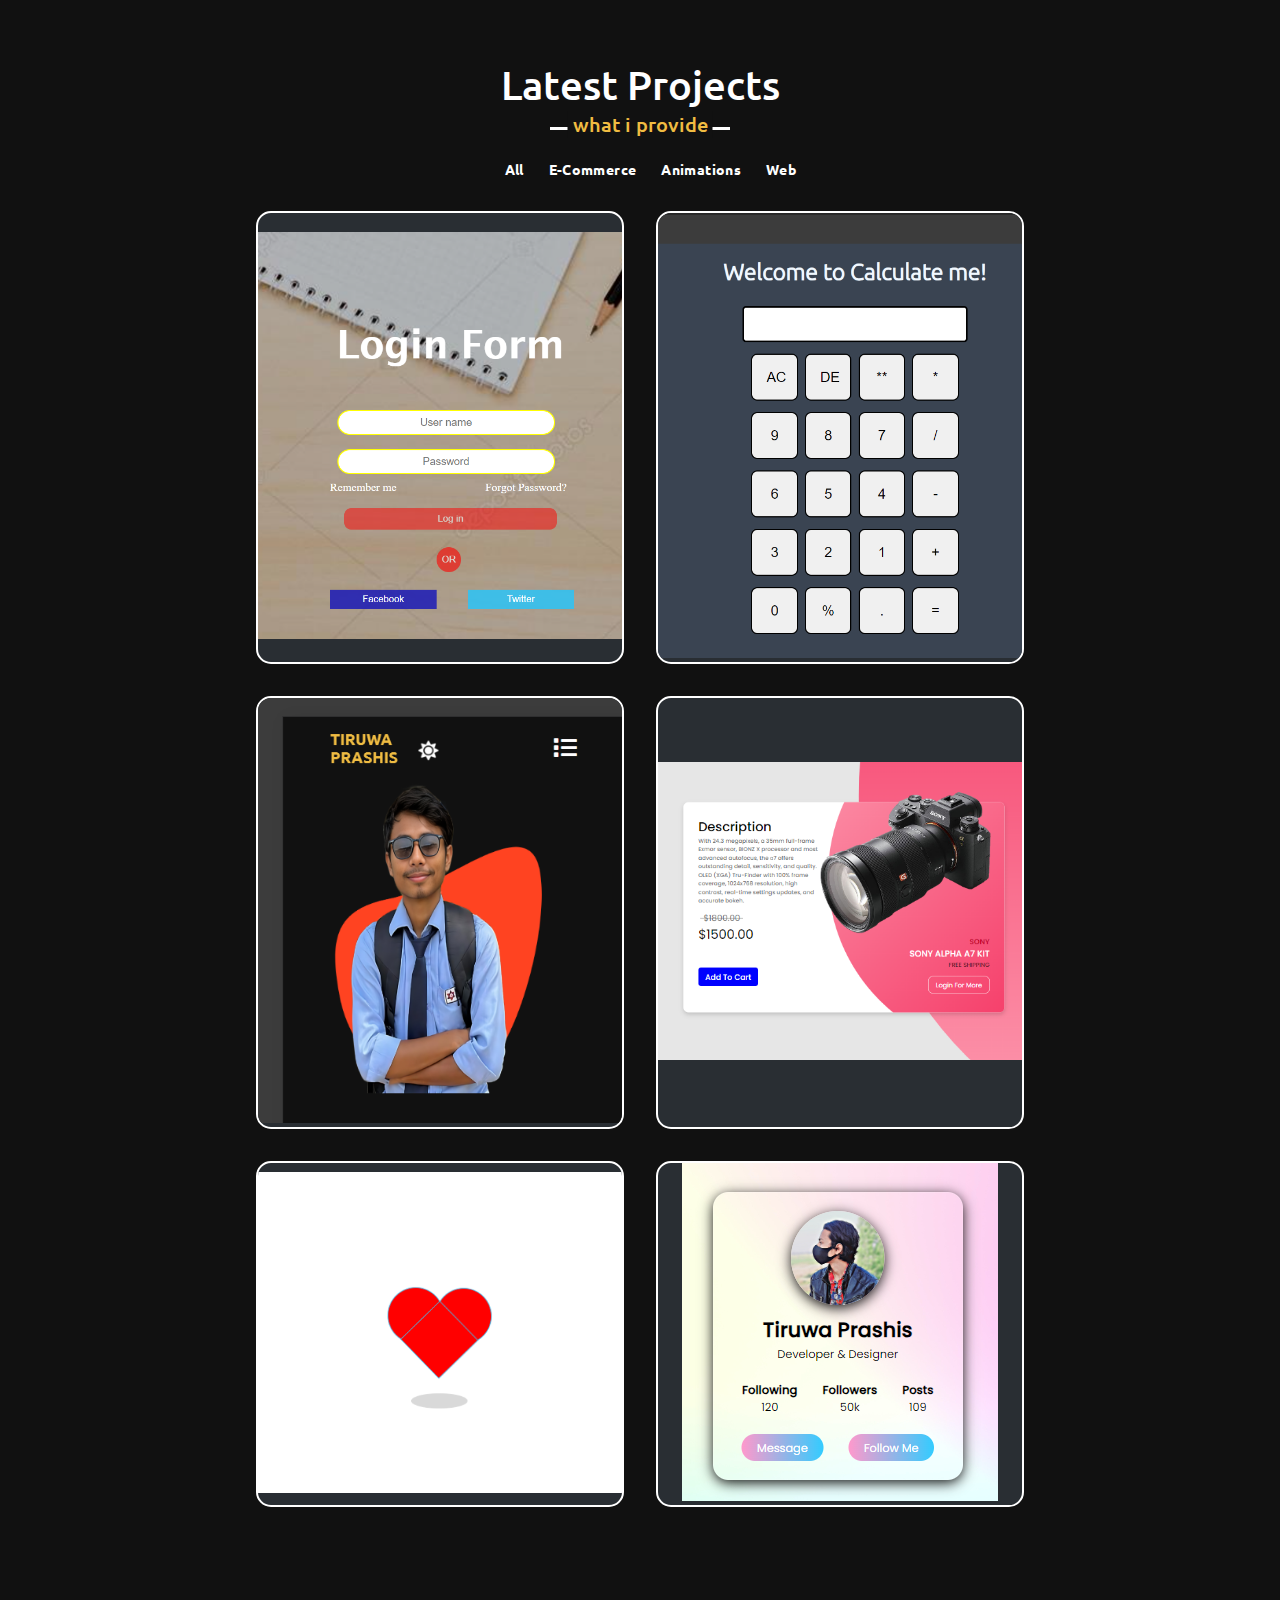
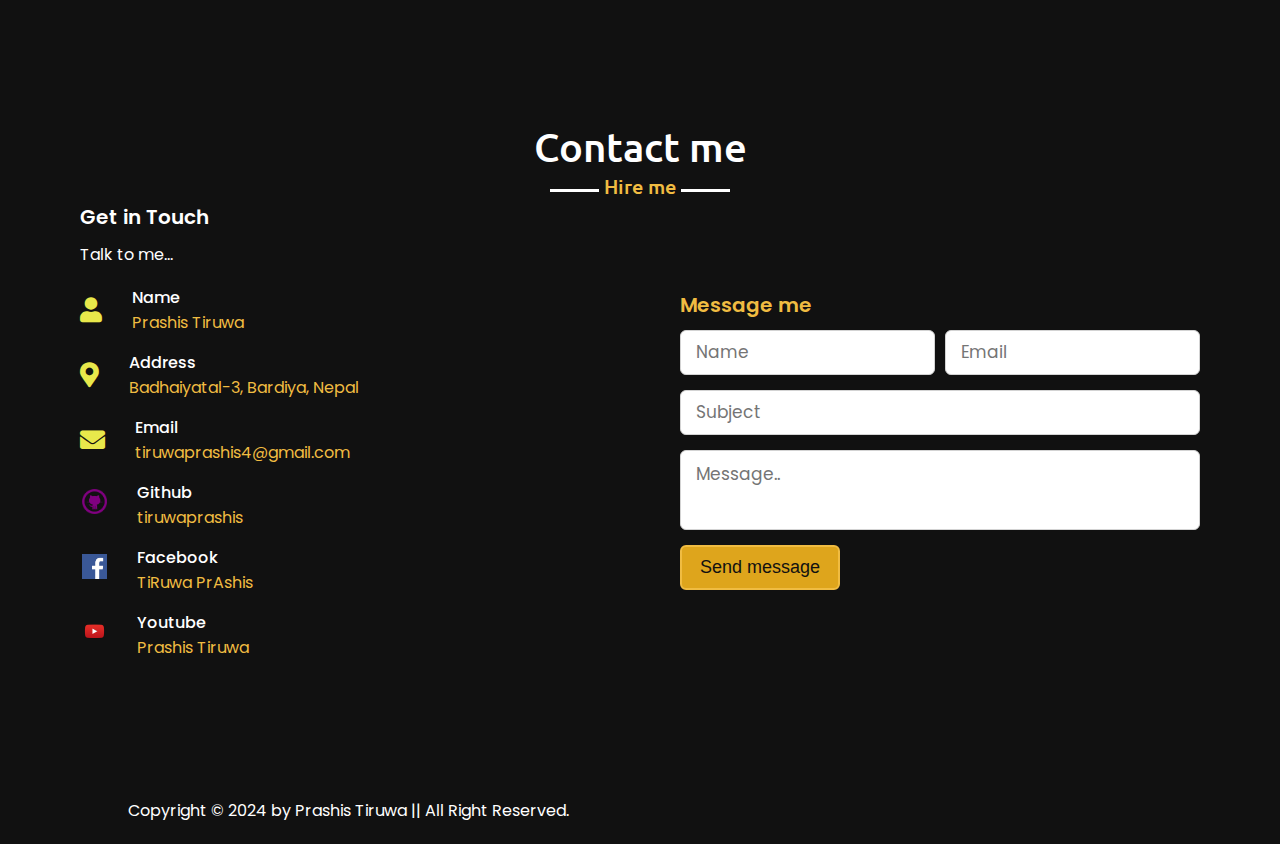
==== commit a8df6af9: "footer text" ====
--- a/index.html
+++ b/index.html
@@ -4,7 +4,8 @@
     <meta charset="UTF-8">
     <meta http-equiv="X-UA-Compatible" content="IE=edge">
     <meta name="viewport" content="width=device-width, initial-scale=1.0">
-    <title>Document</title>
+    <title>Prashis Portfolio</title>
+    <link rel="icon" href="images/prashis.png" type="image x-icon">
     <link rel="stylesheet" href="style.css">
     <link rel="stylesheet" href="https://cdnjs.cloudflare.com/ajax/libs/font-awesome/5.15.3/css/all.min.css"/>
     <link rel="stylesheet" href="https://stackpath.bootstrapcdn.com/font-awesome/4.7.0/css/font-awesome.min.css">
@@ -330,7 +331,7 @@
         </div>
     </section>
     <footer>
-        <p>Copyright &copy; 2024 by SuminaAwa || All Right Reserved.</p>
+        <p>Copyright &copy; 2024 by Prashis Tiruwa || All Right Reserved.</p>
     </footer>
     <script src="mixitup.min.js"></script>
     <script src="script.js"></script>
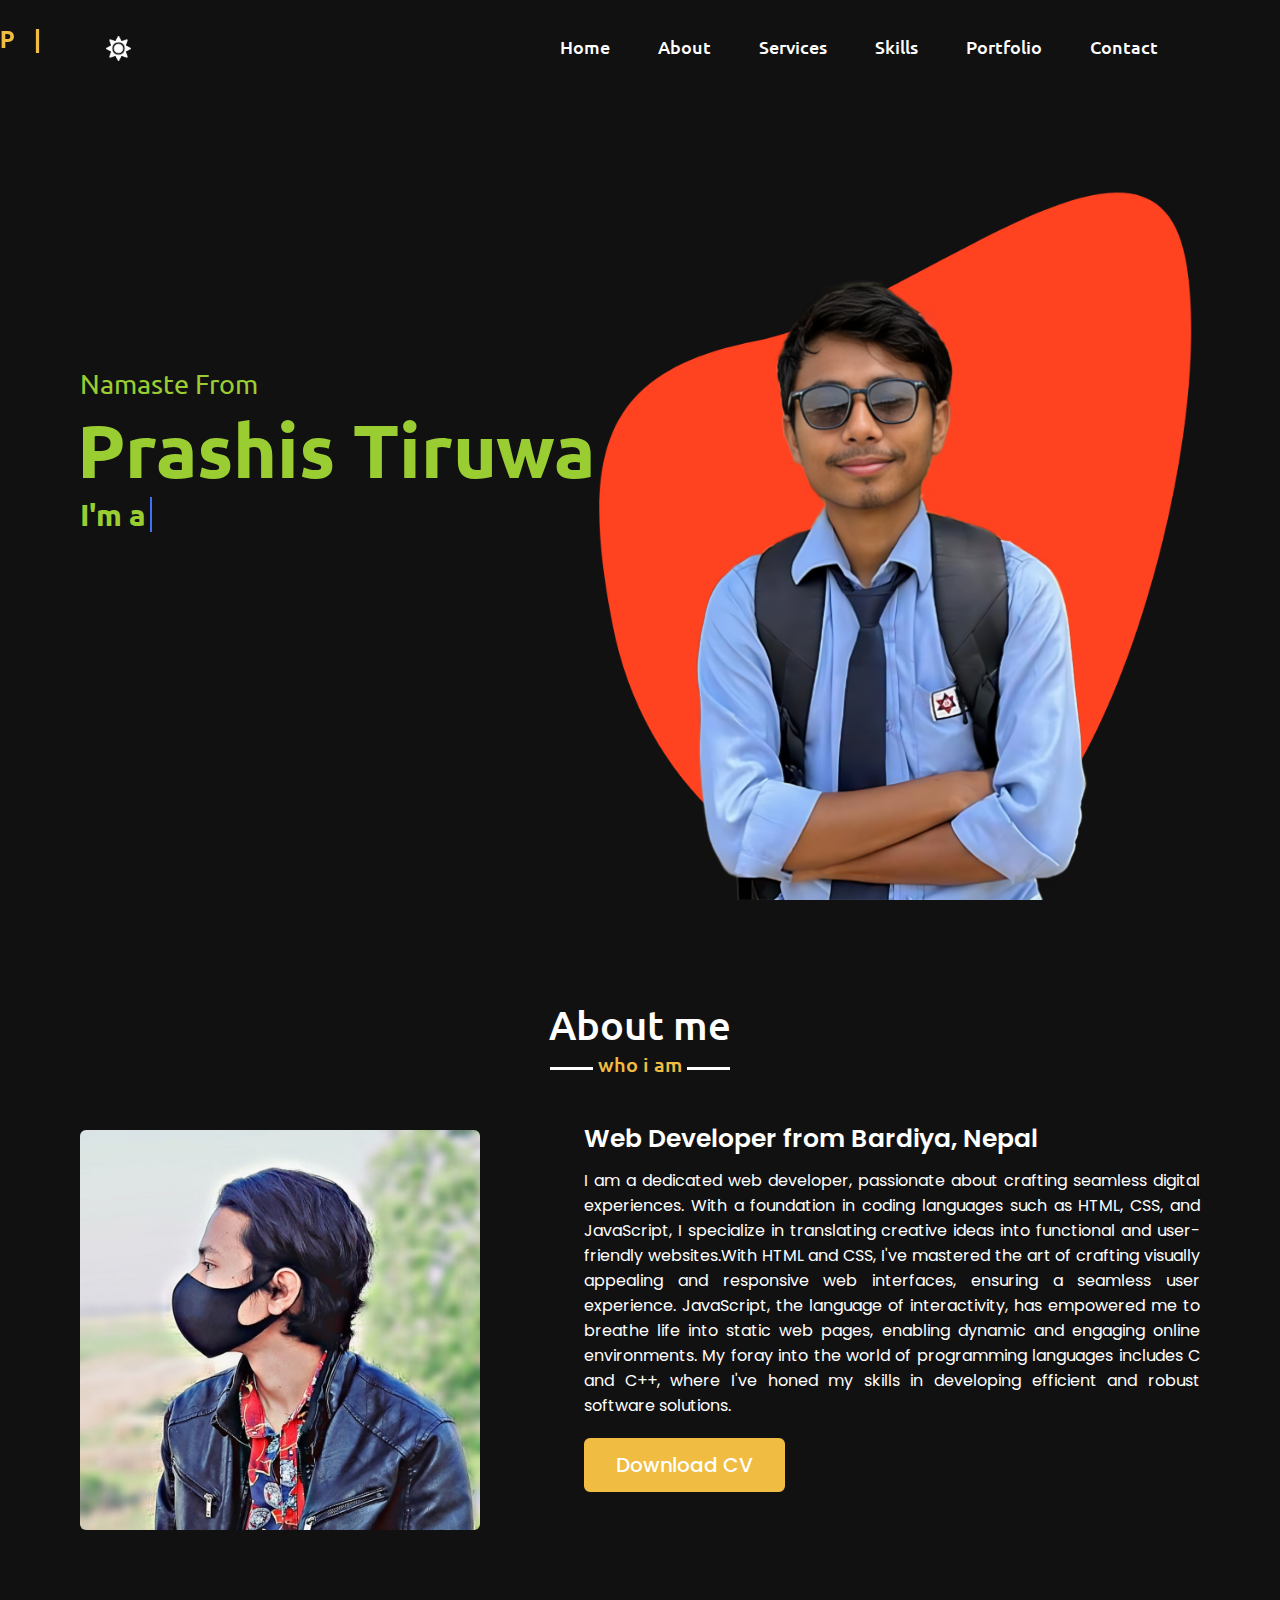
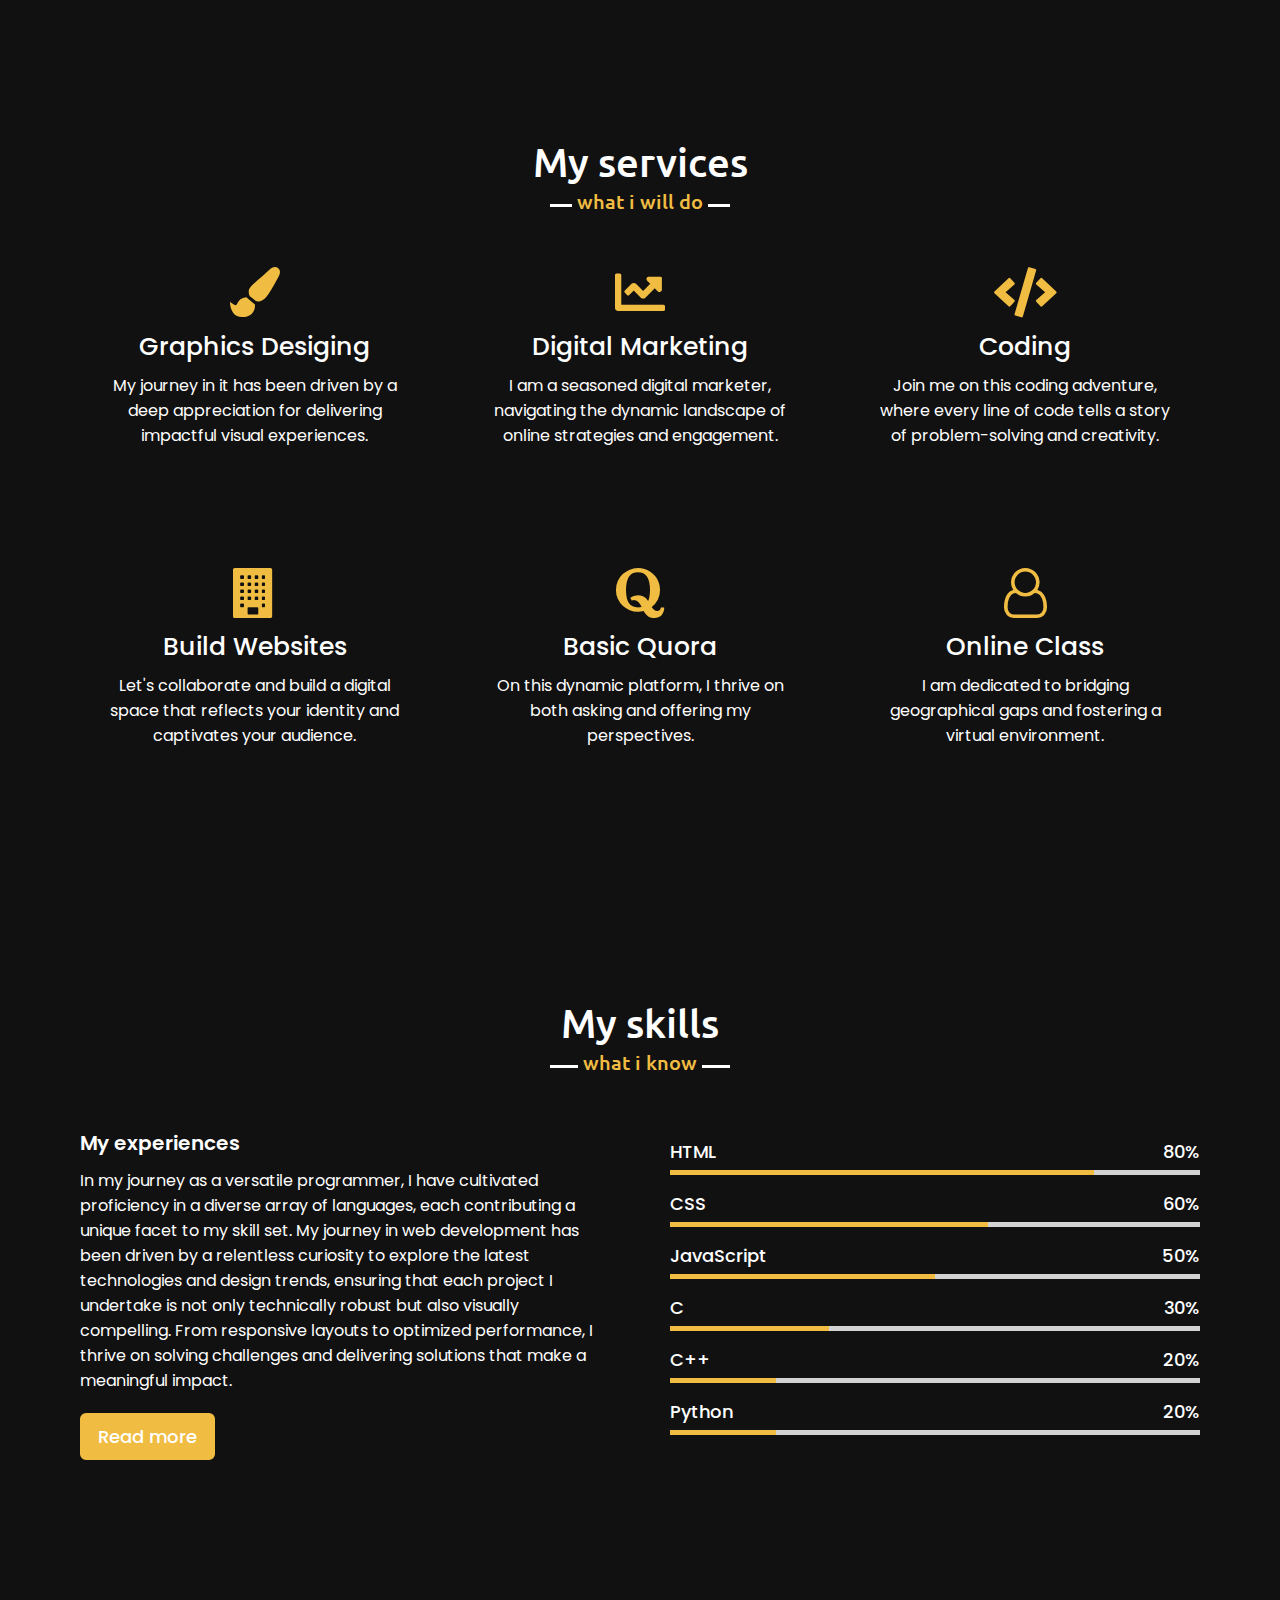
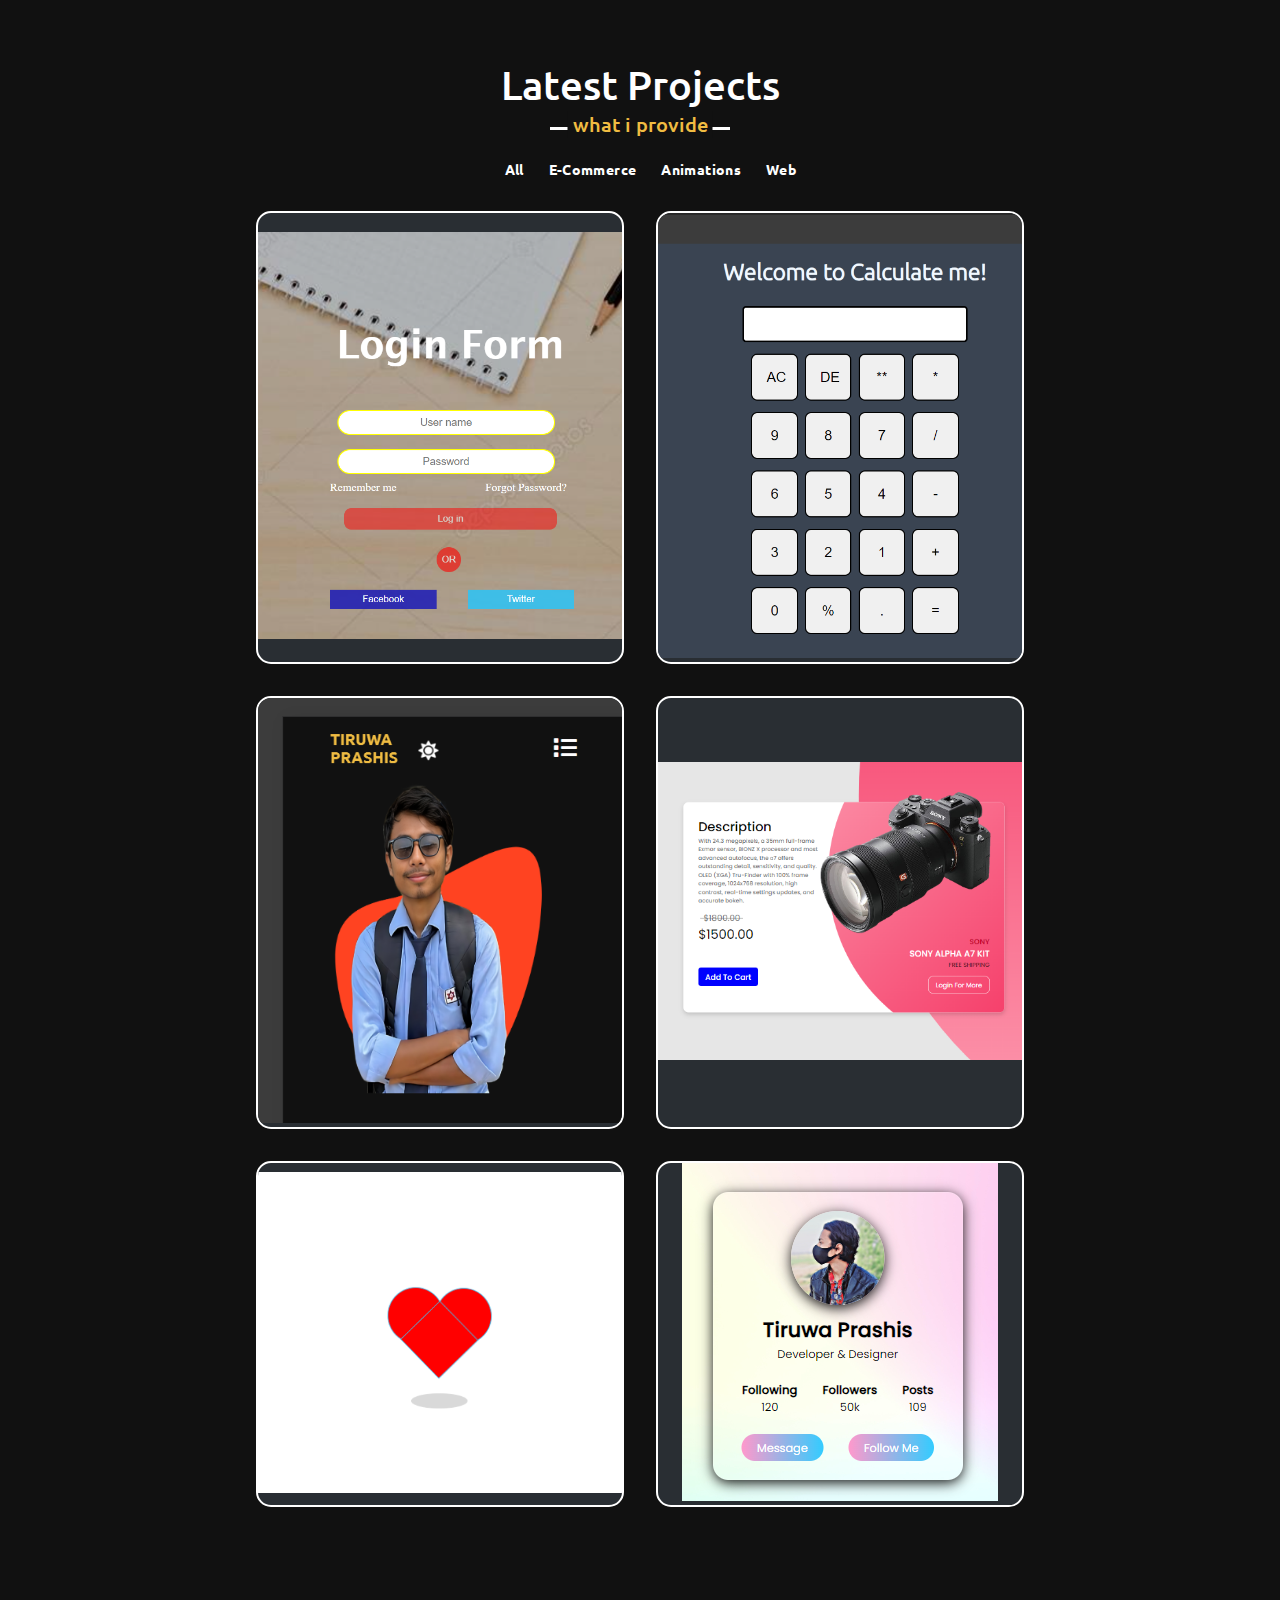
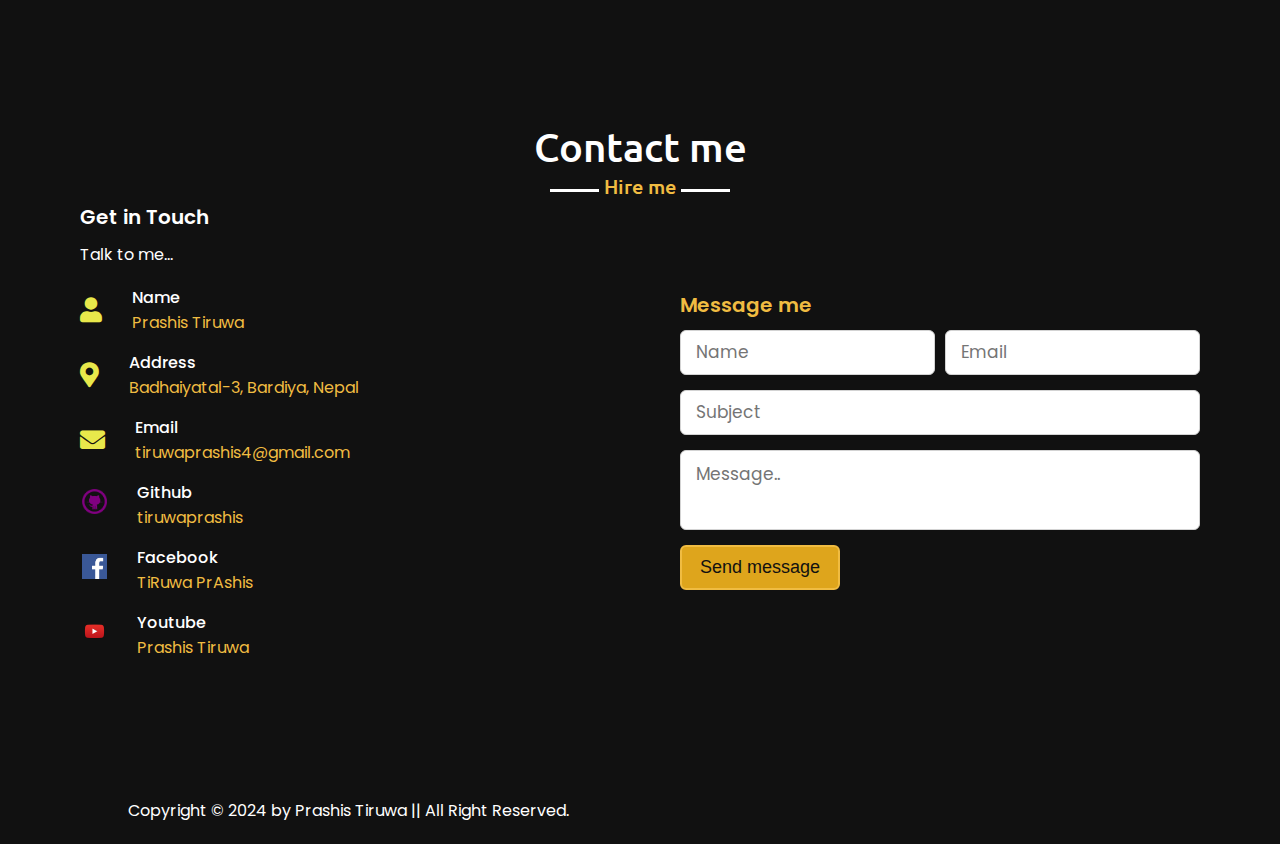
==== commit 8c65c387: "Resolved merge conflicts and updated files" ====
--- a/index.html
+++ b/index.html
@@ -16,7 +16,7 @@
 <body>
     <nav class="navbar">
         <div class="max-width">
-            <div class="logo"><a href="#">TIRUWA<br>PRASHIS</a></div>
+            <div class="logo"><a href="#">| T P |</a></div>
             <img src="images/sun.png" id="mnicon">
             <ul class="menu">
                 <li><a href="#home" class="menu-btn">Home</a></li>
--- a/style.css
+++ b/style.css
@@ -36,7 +36,7 @@
     font-weight: 600; 
     position: fixed;
     margin-left: -140px;
-    font-family: 'Ubuntu', sans-serif;
+    font-family:'Courier New', Courier, monospace;
     color: #f0bc42;
     top: 3%;
 }
@@ -926,27 +926,8 @@
 flex-direction: column;
 transition: all .45s ease;
 }
-#ppPic{
-    height: 130%;
-    width: 130%;
-    margin-top: -110px;
-    margin-left: -60px;
-}
-.about .about-content .right .text{
-    font-size: 20px;
-    font-weight: 500;
-    margin-bottom: 10px; 
-    width: 150%;
-}
-.about .about-content .right p{
-    width: 140%;
-}
-.about .about-content .right a{
-    font-size: 15px;
-    font-weight: 500;
-    padding: 5px 15px;
-   
-}
+
+
 .menu.open *{
     top: 100%;
 }
@@ -989,3 +970,145 @@
     font-size: 14px;
 }
 }
+/* Responsive adjustments for "My Services" section */
+@media (max-width: 767px) {
+    .services .serv-content .card {
+        width: 100% !important; /* Make cards full width on small screens */
+        margin-bottom: 20px; /* Add spacing between stacked cards */
+    }
+
+    .services .serv-content .card .text {
+        font-size: 20px; /* Reduce font size for better fit */
+    }
+
+    .services .serv-content .card i {
+        font-size: 40px; /* Reduce icon size */
+    }
+
+    .services .serv-content .card p {
+        font-size: 14px; /* Reduce paragraph font size */
+    }
+
+    .services .title::after {
+        font-size: 16px; /* Adjust title font size */
+    }
+}
+/* Responsive adjustments for "Contact Me" section */
+@media (max-width: 767px) {
+    .contact .contact-content {
+        flex-direction: column; /* Stack columns vertically */
+    }
+
+    .contact .contact-content .column {
+        width: 100% !important; /* Make columns full width */
+    }
+
+    .contact .contact-content .left {
+        margin-bottom: 30px; /* Add spacing between stacked columns */
+    }
+
+    .contact .contact-content .right form .fields {
+        flex-direction: column; /* Stack form fields vertically */
+    }
+
+    .contact .contact-content .right form .field,
+    .contact .contact-content .right form .textarea {
+        width: 100%; /* Make form inputs full width */
+    }
+
+    .contact .contact-content .right form .button-area button {
+        width: 100% !important; /* Make button full width */
+    }
+
+    .contact .contact-content .row i {
+        font-size: 20px; /* Reduce icon size */
+    }
+
+    .contact .contact-content .info .head {
+        font-size: 16px; /* Reduce heading font size */
+    }
+
+    .contact .contact-content .info .sub-title {
+        font-size: 14px; /* Reduce sub-title font size */
+    }
+
+    .contact .title::after {
+        font-size: 16px; /* Adjust title font size */
+    }
+}
+/* Responsive styling for 'My Skills' section */
+@media screen and (max-width: 992px) {
+    .skills .skills-content {
+        flex-direction: column;
+        align-items: center;
+        text-align: center;
+    }
+    .skills .skills-content .column {
+        width: 100%;
+        margin-bottom: 20px;
+    }
+}
+
+@media screen and (max-width: 768px) {
+    .skills .skills-content .right .info {
+        flex-direction: column;
+        align-items: center;
+    }
+    .skills .skills-content .right span {
+        font-size: 16px;
+    }
+    .skills .skills-content .right .line {
+        height: 4px;
+    }
+}
+
+@media screen and (max-width: 576px) {
+    .skills .title {
+        font-size: 30px;
+    }
+    .skills .skills-content .left .text {
+        font-size: 18px;
+    }
+    .skills .skills-content .right .info {
+        font-size: 14px;
+    }
+}
+/* Responsive About Me Section */
+@media (max-width: 1024px) {
+    .about .about-content {
+        flex-direction: column;
+        text-align: center;
+    }
+    .about .about-content .left,
+    .about .about-content .right {
+        width: 100%;
+    }
+    .about .about-content .right .text {
+        margin-top: 10%;
+    }
+    .about .about-content .left img {
+        height: auto;
+        width: 80%;
+        max-width: 300px;
+    }
+}
+
+@media (max-width: 768px) {
+    .about .about-content .right .text {
+        font-size: 22px;
+    }
+    .about .about-content .right p {
+        font-size: 14px;
+        line-height: 1.6;
+    }
+}
+
+@media (max-width: 480px) {
+    .about .about-content .right .text {
+        font-size: 18px;
+    }
+    .about .about-content .right a {
+        font-size: 16px;
+        padding: 8px 16px;
+    }
+}
